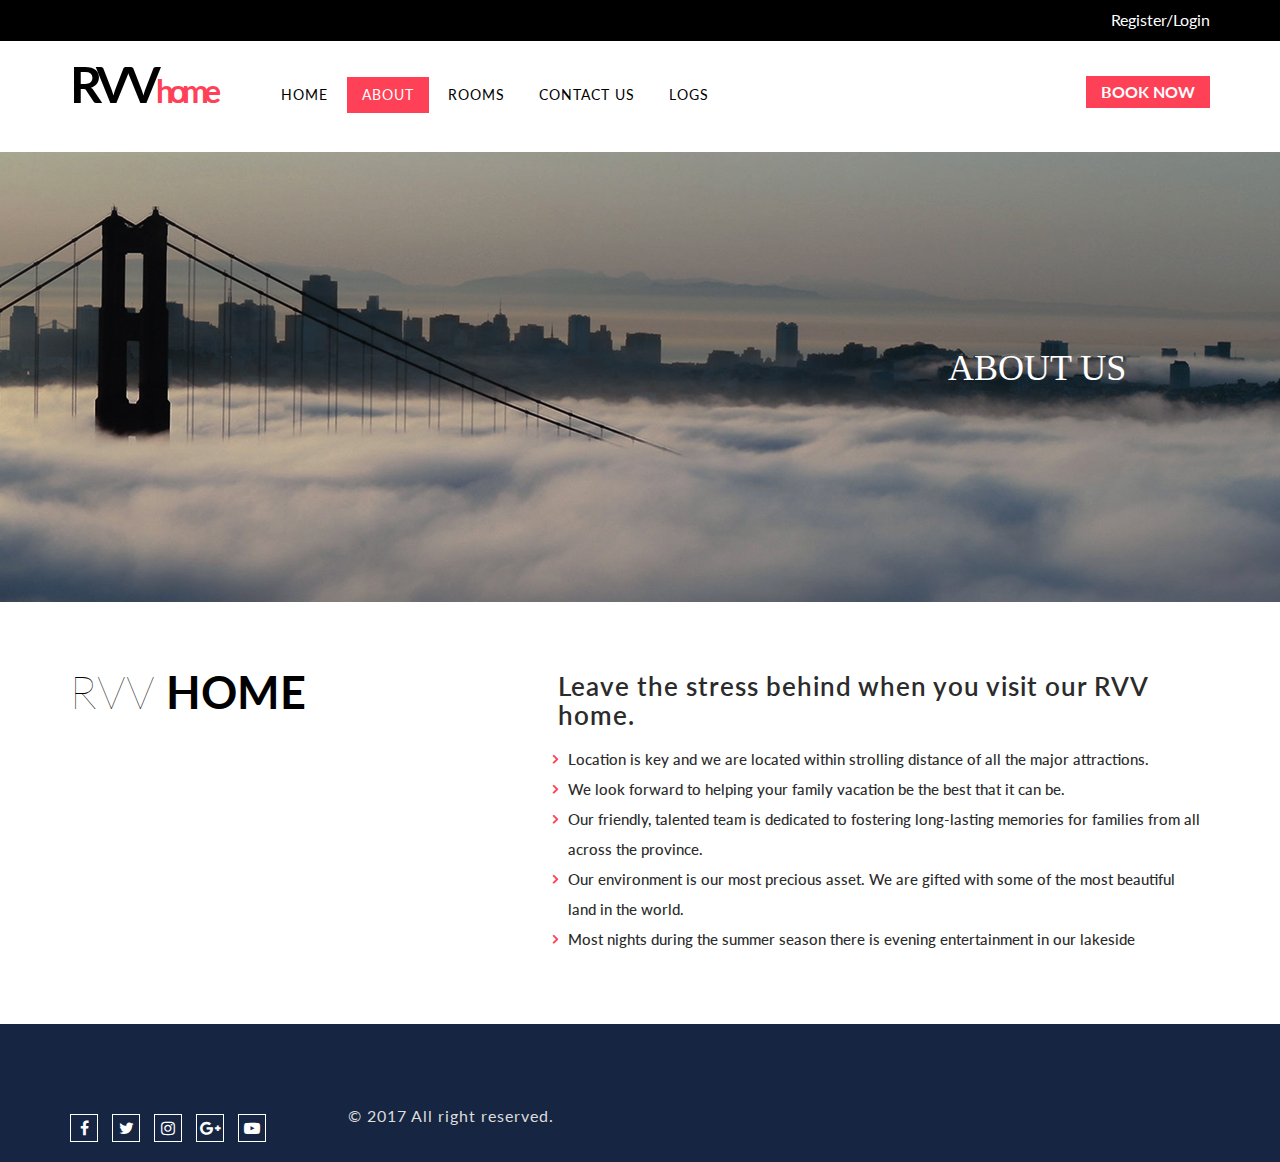
==== about.html @ ca2b0cf4 "first commit" ====
<!DOCTYPE html>
<html lang="en">
    <head>
        <meta charset="utf-8">
        <meta http-equiv="X-UA-Compatible" content="IE=edge">
        <meta name="viewport" content="width=device-width, initial-scale=1.0">
        <link rel="icon" href="images/icons/favicon.png"/>
        <title>RVV home</title>

        <!-- Bootstrap core CSS -->
        <link href="css/bootstrap.min.css" rel="stylesheet">
        <link href="font-awesome/css/font-awesome.min.css" rel="stylesheet" type="text/css" />
        <!-- Custom styles for this template -->
        <link href="css/style.css" rel="stylesheet">
        <link href="fonts/antonio-exotic/stylesheet.css" rel="stylesheet">

        <link href="css/responsive.css" rel="stylesheet">
        <script src="js/jquery.min.js" type="text/javascript"></script>
        <script src="js/bootstrap.min.js" type="text/javascript"></script>

        <script src="js/custom.js" type="text/javascript"></script>
    </head>
    <body>
        <div id="page">
            <!---header top---->
            <div class="top-header">
                <div class="container">
                    <div class="row">
                        <div class="col-md-6">

                        </div>
                        <div class="col-md-6"><div class="social-grid">
                            <ul class="list-unstyled text-right">
                                <li><a href="registration.html">Register/Login</a></li>

                            </ul>
                        </div></div>
                    </div>
                </div>
            </div>
            <!--header--->
            <header class="header-container">
                <div class="container">
                    <div class="top-row">
                        <div class="row">
                            <div class="col-md-2 col-sm-6 col-xs-6">
                                <div id="logo">
                                    <!--<a href="index.html"><img src="images/logo.png" alt="logo"></a>-->
                                    <a href="index.html"><span>RVV</span>home</a>
                                </div>                       
                            </div>
                            <div class="col-sm-6 visible-sm">
                                <div class="text-right"><button type="button" class="book-now-btn" onclick="booknow()">Book Now</button></div>
                            </div>
                            <div class="col-md-8 col-sm-12 col-xs-12 remove-padd">
                                <nav class="navbar navbar-default">
                                    <div class="navbar-header page-scroll">
                                        <button data-target=".navbar-ex1-collapse" data-toggle="collapse" class="navbar-toggle" type="button">
                                            <span class="sr-only">Toggle navigation</span>
                                            <span class="icon-bar"></span>
                                            <span class="icon-bar"></span>
                                            <span class="icon-bar"></span>
                                        </button>

                                    </div>
                                    <div class="collapse navigation navbar-collapse navbar-ex1-collapse remove-space">
                                        <ul class="list-unstyled nav1 cl-effect-10">
                                            <li><a data-hover="Home" href="index.html"><span>Home</span></a></li>
                                            <li><a data-hover="About"  class="active"><span>About</span></a></li>
                                            <li><a data-hover="Rooms" href="rooms.html"><span>Rooms</span></a></li>
                                            <li><a data-hover="Contact Us" href="contact.html"><span>contact Us</span></a></li>
                                            <li><a data-hover="Logs" href="logs.html"><span>Logs</span></a></li>
                                        </ul>
                                    </div>
                                </nav>
                            </div>
                            <div class="col-md-2  col-sm-4 col-xs-12 hidden-sm">
                                <div class="text-right"><button type="button" class="book-now-btn" onclick="booknow()">Book Now</button></div>
                            </div>
                        </div>
                    </div>
                </div>
            </header>

            <!--end-->
            <section class="image-head-wrapper" style="background-image: url('images/banner3.jpg');">
                <div class="inner-wrapper">
                    <h1>About us</h1>
                </div>
            </section>
            <div class="clearfix"></div>


            <section class="about-block">
                <div class="container">
                    <div class="row">
                        <div class="col-md-5 about-left">
                            <p>RVV <label>Home</label></p>
                        </div>
                        <div class="col-md-7 about-right">
                            <h3>Leave the stress behind when you visit our RVV home.</h3>
                            <ul class="list-unstyled list-inline">
                                <li>Location is key and we are located within strolling distance of all the major attractions.</li>
                                <li>We look forward to helping your family vacation be the best that it can be.</li>
                                <li>Our friendly, talented team is dedicated to fostering long-lasting memories for families from all across the province.</li>
                                <li>Our environment is our most precious asset.  We are gifted with some of the most beautiful land in the world.</li>
                                <li>Most nights during the summer season there is evening entertainment in our lakeside</li>
                            </ul>
                        </div>
                    </div>
                    <div class="clearfix"> </div>
                </div>
            </section>

            <footer>
                <div class="container">
                    <div class="row">
                        <div class="col-md-3 col-sm-6 col-xs-12 width-set-50">
                            <div class="footer-details">

                                <div class="footer-social-icon">
                                    <a href="#"><i class="fa fa-facebook"></i></a>
                                    <a href="#"><i class="fa fa-twitter"></i></a>
                                    <a href="#"><i class="fa fa-instagram"></i></a>
                                    <a href="#"><i class="fa fa-google-plus"></i></a>
                                    <a href="#"><i class="fa fa-youtube-play"></i></a>
                                </div>

                            </div>
                        </div>
                    </div>

                    <div class="copyright">
                        &copy; 2017 All right reserved.
                    </div>

                </div>
            </footer>

            <!--back to top--->
            <a style="display: none;" href="javascript:void(0);" class="scrollTop back-to-top" id="back-to-top">
                <span><i aria-hidden="true" class="fa fa-angle-up fa-lg"></i></span>
                <span>Top</span>
            </a>

        </div>
    </body>
</html>
---- css/style.css ----
@import url('https://fonts.googleapis.com/css?family=Lato:400,700,900');

html, body {
    height: 100%;
    margin: 0;
    padding: 0;
}
body {
    background-color: #fff;
    color: #2b2b2b;
    /*font-family: 'Cabin', sans-serif;*/
    font-family: 'Lato', sans-serif;
    font-size: 14px;
    line-height: 16px;
    min-width: 320px;
    /*overflow: hidden;*/
    width: 100%;
}

* {
    margin: 0;
    padding: 0;
}
h1,h2,h3,h4,h5,h6,p{
    margin: 0
}

html, html a {
    -webkit-font-smoothing: antialiased;
    text-shadow: 1px 1px 1px rgba(0,0,0,0.004);

}
a, button {
    text-decoration: none;
    cursor: pointer;
}
a{
    color: #2b2b2b;
}
a, a:hover, a:focus, button:hover, button:focus {
    outline: 0 none !important;
    text-decoration: none;
}
a:focus ,a:hover{
    color: #ff4157;
}
ul{
    margin: 0;
    padding: 0;
}
#page{
    overflow: hidden;
}
.remove-padd{
    padding-left: 0;
    padding-right: 0;
}
.offspace-15{
    margin-top: 15px;
}
.offspace-45{
    margin-top: 45px;
}
/*top header*/
.top-header {
    background: #000 none repeat scroll 0 0;
    padding: 12px 0;
}
.social-grid li a {
    color: #fff;
    display: inline-block;
    font-size: 16px;
    text-align: center;
}
.social-grid li a:hover{
    color: #ff4157;
}
.social-grid li + li{
    margin-left: 25px;
}
.info-block{
    color: #fff;
}
.info-block .fa {
    margin-right: 15px;
}
/*navbar*/
.navbar-default {
    background-color: rgba(0,0,0,0);
    border-color: rgba(0,0,0,0);
}
.navbar{
    min-height: 35px;
    margin-bottom: 0;
}
.navigation .nav1 li {
    display: inline;
    position: relative;
}

/*carousel*/
#myCarousel1 .carousel-caption {
    bottom: auto;
    color: #fff;
    left: 50%;
    position: absolute;
    right: auto;
    text-align: center;
    text-shadow: 0 1px 2px rgba(0, 0, 0, 0.6);
    top: 50%;
    transform: translate(-50%, -50%);
    width: 100%;
    z-index: 0;
}
#myCarousel1 .carousel-caption h1 {
    color: #fff;
    font-family: "exotc350_dmbd_btdemi-bold";
    font-size: 85px;
    letter-spacing: 2px;

    text-transform: capitalize;
}

/*common*/
.service-block, .gallery-block, .vacation-offer-block, .resort-overview-block, .blog-block, .blog-block-slider, .about-block, .contact-block, .blog{
    padding: 70px 0 0 0;
}

/*social link*/
.social-grid ul li{
    display: inline;
}
.top-row{
    padding: 35px 0;
}
#logo > a {
    color: #ff4157;
    font-size: 32px;
    font-weight: 700;
    letter-spacing: -5px;
}
#logo > a span {
    color: #000;
    font-size: 50px;
}
.book-now-btn {
    background: #ff4157 none repeat scroll 0 0;
    border: medium none;
    color: #fff;
    font-size: 16px;
    font-weight: 700;
    letter-spacing: 0;
    padding: 8px 15px;
    text-transform: uppercase;
}
.book-now-btn:hover, .vacation-offer-details .btn.btn-default:hover{
    background: #162541;
}

.cl-effect-10 a::before, .cl-effect-10 a.active::before {
    background: #ff4157;
    color: #fff;
    content: attr(data-hover);
    height: 100%;
    left: 0;
    padding: 10px 15px;
    position: absolute;
    top: 0;
    transition: transform 0.3s ease 0s;
    width: 100%;
    z-index: -1;
}
.cl-effect-10 a.active::before{
    z-index: 1;

}
.cl-effect-10 a:hover span, .cl-effect-10 a:focus span {
    transform: translateX(100%);
}
.cl-effect-10 a:hover::before, .cl-effect-10 a:focus::before {
    transform: translateX(0%);
}
.cl-effect-10 a.active{
    color: #ff;
}
.cl-effect-10 {
    position: relative;
    z-index: 1;
}
.cl-effect-10 a {
    overflow: hidden;
    color: #000;
    display: inline-block;
    font-size: 14px;
    font-weight: 400;
    letter-spacing: 1px;
    /*margin: 15px 25px;*/
    outline: none;
    position: relative;
    text-decoration: none;
    text-transform: uppercase;
}
.cl-effect-10 a span {
    background: #fff none repeat scroll 0 0;
    display: block;
    padding: 10px 15px;
    transition: transform 0.3s ease 0s;
}
/*service block*/
.service-image {
    border: 2px solid #ddd;
    border-radius: 50%;
    display: inline-block;
    padding: 35px;
    background: #ddd;
}
.service-details h4 {
    font-size: 18px;
    font-weight: 500;
    letter-spacing: 1px;
    margin-top: 55px;
    text-transform: uppercase;
}
.gallery-front .gallery-image {
    position: relative;
    max-width: 263px;
    margin-right: auto;
    margin-left: auto;
}
.instagram-images .gallery-image{
    max-width: 171px;
    margin-left: auto;
    margin-right: auto;
    position: relative;
}
.gallery-image .overlay {
    background-color: rgba(0, 0, 0, 0.5);
    height: 100%;
    left: 0;
    opacity: 0;
    overflow: hidden;
    position: absolute;
    top: 0;
    transition: all 0.4s ease-in-out 0s;
    width: 100%;
}
.gallery-image:hover .overlay {
    opacity: 1;
}
.gallery-image:hover p {
    bottom: 50px;
}
.overlay .info > i {
    color: #fff;
    font-size: 25px;
}


.overlay p {
    bottom: 0;
    font-size: 17px;
    font-weight: 600;
    left: 25%;
    letter-spacing: 2px;
    position: absolute;
    text-transform: uppercase;
    transition: bottom 0.9s ease 0s;
}
.overlay p a{
    color: #fff;
}
.overlay p a:hover{
    color: #ff4157;
}


.image img {
    margin-left: auto;
    margin-right: auto;
}
.product-desc-side {
    display: flex;
    flex-direction: column;
    font-size: 14px;
    height: 278px;
    justify-content: center;
    letter-spacing: 0.5px;
    line-height: 20px;
    padding: 0 0 0 30px;
    text-align: left;
}
.product-desc-side h3 {
    border-bottom: 1px dashed #ddd;
    font-size: 22px;
    font-weight: 600;
    letter-spacing: 2px;
    padding-bottom: 10px;
    position: relative;
    text-transform: uppercase;
}
.product-desc-side h3::before {
    background: #ff4157;
    bottom: -1px;
    content: "";
    height: 2px;
    left: 0;
    position: absolute;
    width: 35px;
    transition: width 0.9s;
}
.product-desc-side:hover h3:before{
    width: 100%;
}
.product-desc-side > p {
    margin: 22px 0;
}
.links > a , .event-blog-details a.btn-default{
    border: 1px solid;
    display: inline-block;
    padding: 6px 8px;
    text-transform: uppercase;
    border-radius: 0;
}
.links > a:hover, .event-blog-details a.btn-default:hover{
    background: #ff4157;
    border-color: #ff4157;
    color: #fff;
}
.side-A .product-desc-side {
    padding: 0;
}

/*footer*/
footer {
    background: #162541 none repeat scroll 0 0;
    color: #ddd !important;
    margin-top: 70px;
    padding: 50px 0 20px;
}
.footer-details > h4 {
    font-size: 22px;
    font-weight: 600;
    letter-spacing: 2px;
    margin-bottom: 55px;
    text-transform: uppercase;
    color: #fff;
}
footer a{
    color: #fff;
}
.footer-contact-list i {
    color: #ff4157;
    float: left;
    margin-right: 10px;
}
.footer-contact-list p {
    overflow: hidden;
    line-height: 21px;
}
.footer-contact-list li {
    font-size: 14.5px;
    letter-spacing: 1px;
}
.footer-contact-list li + li {
    margin-top: 30px;
}
.footer-links li + li{
    margin-top: 15px;
}
.footer-links li {
    font-size: 14.5px;
    letter-spacing: 1px;
    text-transform: capitalize;
}
.footer-links li.active a{
    color: #ff4157;
}
.footer-social-icon {
    margin-top: 40px;
}
.footer-social-icon > a {
    border: 1px solid;
    display: inline-block;
    font-size: 16px;
    height: 28px;
    text-align: center;
    width: 28px;
}
.footer-social-icon > a i {
    line-height: 26px;
}
.footer-social-icon > a + a {
    margin-left: 10px;
}


/*carousel*/
.carousel-control.left, .carousel-control.right {
    background-image: none;
}
.carousel-control {
    opacity: 1;
}
#myCarousel2 .carousel-indicators li {
    background-color: #000;
    border: 1px solid #000;
    width: 140px;
}
#myCarousel2 .carousel-indicators .active {
    background-color: #ff4157;
    border-color: #ff4157;
    width: 140px;
}
#myCarousel2 .carousel-indicators {
    bottom: -55px;
}
#myCarousel2 .carousel-indicators li + li {
    margin-left: 15px;
}
.carousel-control {
    top: 50%;
}
.carousel-control:focus, .carousel-control:hover {
    opacity: 1;
}
#myCarousel1 .carousel-indicators .active{
    background: #ff4157;
    border-color: #ff4157;
}
/*back to top*/
#back-to-top {
    background: #ff4157;
    bottom: 40px;
    color: #fff;
    padding: 10px;
    position: fixed;
    right: 0;
    text-align: center;
    z-index: 9999;
    font-weight: 600;
    letter-spacing: 1px;
}
#back-to-top:hover{
    background: #c01b21;
}
#back-to-top > span {
    display: block;
}
/*navbar toggle*/
.navbar-toggle {
    background: #000;
    border: medium none;
    border-radius: 0;
    margin-top: -36px;
}
.navbar-toggle:hover, .navbar-default .navbar-toggle:focus, .navbar-default .navbar-toggle:hover {
    background: #ff4157 !important;
}
.navbar-default .navbar-toggle .icon-bar{
    background-color: #fff;
}
/*copyright*/
.copyright {
    font-size: 16px;
    letter-spacing: 1px;
    margin-top: -34px;
    text-align: left;
}

.copyright > a{
    color: #ff4157;
    font-weight: 600;
    font-size: 18px;
}
.copyright > a:hover{
    color: #fff;
}
/*rooms page*/
.bg-set-col{
    background: rgba(0,0,0,0.25);
    padding: 50px 0;
}
/*about page*/
.about-left p {
    color: #000000;
    font-size: 45px;
    font-weight: 100;
    line-height: 40px;
    text-transform: uppercase;
    width: 76%;
}
.about-right h3 {
    font-size: 26px;
    font-weight: 600;
    letter-spacing: 1px;
    margin-bottom: 15px;
}
.about-right > p {
    font-size: 15px;
    letter-spacing: 0.5px;
    line-height: 22px;
    margin-bottom: 15px;
}
.about-right li {
    position: relative;
    font-size: 14.8px;
    font-weight: 500;
    line-height: 30px;
    padding-left: 15px;
}

.about-right li:before{
    content: '';
    position: absolute;
    left: 0;
    top: 0;
    font-family: 'fontawesome';
    color: #ff4157;
    font-weight: 600;
}
.about-right span {
    color: #000;
    display: block;
    font-size: 20px;
    line-height: 24px;
    margin-top: 20px;
}
/*contact*/
/*contact*/
.contact-left-block > h3 , .contact-form > h3{
    color: #000;
    font-size: 25px;
    font-weight: 600;
    margin-bottom: 14px;
    text-transform: capitalize;
}
.contact-left-block > h3 > span, .contact-form > h3 > span{
    color: #ff4157;
}
.contact-left-block > p {
    color: #000;
    font-size: 15px;
    letter-spacing: 1px;
    line-height: 20px;
    margin-bottom: 15px;
}
.contact-left-block > p i {
    background: #ff4157 none repeat scroll 0 0;
    border-radius: 50%;
    color: #fff;
    height: 30px;
    line-height: 28px;
    text-align: center;
    width: 30px;
    font-size: 14px;
}
.contact-form form {
    margin-top: 15px;
}
.contact-form form .form-control {
    margin-bottom: 15px;
}
.form-control {
    border-radius: 0;
}
.submit-btn, .read-more-btn {
    background: rgba(0, 0, 0, 0) none repeat scroll 0 0;
    border: 1px solid;
    display: inline-block;
    font-size: 15px;
    font-weight: 600;
    letter-spacing: 1px;
    margin-top: 15px;
    padding: 6px 15px;
    text-transform: uppercase;
}
.submit-btn:hover, .read-more-btn:hover{
    background: #ff4157;
    border-color: #ff4157;
    color: #fff;
}
.contact-form form textarea{
    min-height: 140px;
}
.offspace-70{
    margin-top: 70px;
}
.hover-effect .gallery-image-list:hover img, .hover-effect .grid-item:hover img {
    animation: 1.5s ease 0s normal none 1 running flash;
    opacity: 0.6;
}

.user-info{
    margin-bottom: 15px;
}
.user-info > a{
    color: #ff4157;
}
.user-info > a:hover{
    color: #333;
}
.comment-form input, .comment-form textArea {
    margin-top: 15px;
}
.comment-form textArea{
    height: 140px;
}
.blog-list h4, .blog-list1 h4 {
    border-bottom: 2px solid #ff4157;
    font-size: 18px;
    font-weight: 600;
    letter-spacing: 1px;
    margin-bottom: 25px;
    margin-top: 20px;
    padding-bottom: 10px;
    text-transform: uppercase;
}
.blog-list ul li {
    border-bottom: 1px dashed #ddd;
    list-style: outside none none;
}
.blog-list li a {
    display: block;
    font-size: 14px;
    margin: 12px 0;
}
.blog-list li i {
    margin-right: 5px;
}
.blog-text p{
    margin-top: 15px;
}
.blog-text .link {
    font-size: 12.5px;
    font-weight: 600;
    letter-spacing: 0.5px;
}
.offspace-30{
    margin-top: 30px;
}
/*single page image*/
.image-head-wrapper {
    background: rgba(0, 0, 0, 0) url("../images/inner-banner.png") no-repeat scroll center top;
    height: 450px;
    position: relative;
}
.inner-wrapper {
    color: #fff;
    left: 70%;
    position: relative;
    text-align: right;
    text-transform: uppercase;
    top: 50%;
    transform: translate(-70%, -70%);
    width: 60%;
}
.inner-wrapper h1{
    font-family: "exotc350_dmbd_btdemi-bold";
}



.animated.flipInX {
    display: block;
    position: relative;
}

table {
    font-family: arial, sans-serif;
    border-collapse: collapse;
    width: 100%;
}

td, th {
    border: 1px solid #dddddd;
    text-align: left;
    padding: 8px;
}

tr:nth-child(even) {
    background-color: #dddddd;
}
---- css/responsive.css ----
@media (max-width: 1199px) {
    .remove-space{
        padding-left: 0px;
        padding-right: 0px;
    }
    .cl-effect-10 a span, .cl-effect-10 a::before, .cl-effect-10 a.active::before{
        padding-left: 12px;
        padding-right: 12px;
    }
}
@media (min-width: 992px) and (max-width: 1199px) {
    #logo > a span{
        font-size: 40px;
    }
    #logo > a{
        font-size: 28px;
    }
}

@media (min-width: 768px) and (max-width: 991px) {
    .navbar-default {
        margin-top: 30px;
        text-align: center;
    }

    .service-details h4, .overlay p{
        font-size: 16px;
    }
    .overlay p {
        left: 11%;
    }
    .gallery-image:hover p {
        bottom: 30px;
    }
    .resort-overview-block .row > div:nth-child(1) {
        margin-top: 0;
    }
    .resort-overview-block .row > div:nth-child(2n+1) {
        margin-top: 20px;
    }
    .blog-box{
        padding: 45px;
    }
    footer .row > div:nth-child(3) {
        margin-top: 30px;
    }
}

@media (max-width: 991px) {
    .service-block .row {
        padding: 0 15px;
    }
    .service-block .row > div {
        padding-left: 0;
        padding-right: 0;
    }
    .vacation-offer-details h4{
        font-size: 17px;
        line-height: 22px;
    }
    .vacation-offer-bgbanner::before{
        left: -40%;
    }
    .vacation-offer-details > h1{
        font-size: 23px;
    }
    .view-set-block {
        width: 100%;
    }
    .side-in-image {
        float: unset;
        width: auto;
    }
    .about-left p{
        font-size: 40px;
    }
    .about-right h3{
        margin-top: 20px;
    }
}

@media (max-width: 767px) {
    .navigation .nav1 li{
        display: block;
    }
    .cl-effect-10{
        padding-left: 15px;
    }
    #myCarousel1 .carousel-inner img{
        height: 280px !important;
    }
    #myCarousel1 .carousel-caption h1{
        font-size: 40px;
    }
    .carousel-control img{
        max-width: 24px;
    }
    .service-details h4 {
        font-size: 14px;
        letter-spacing: 0;
        margin-top: 25px;
    }
    .mt-25 {
        margin-top: 25px;
    }
    .gallery-front .gallery-image {
        margin-left: auto;
        margin-right: auto;
        /*max-width: 278px;*/
        position: relative;
        text-align: center;
        margin-bottom: 30px;
    }
    .vacation-offer-bgbanner{
        padding: 45px 0px;
    }
    .vacation-offer-details > h1{
        font-size: 20px;
    }
    .vacation-offer-details h4 {
        font-size: 15px;
        line-height: 20px;
    }
    .vacation-offer-details .btn.btn-default{
        padding: 6px 9px;
        font-size: 14px;
    }
    .side-A, .side-B{
        float: none;
        width: 100%;
    }
    .product-desc-side{
        padding-left: 0;
    }
    .product-desc-side h3{
        font-size: 18px;
    }
    .links > a, .event-blog-details button{
        padding: 3px 6px;
    }
    .blog-box, .blog-view-box{
        padding: 25px 15px;
    }
    .blog-box > p {
        font-size: 15px;
        letter-spacing: 1px;
        line-height: 22px;
        padding: 10px 30px;
    }
    #myCarousel2 .carousel-indicators li, #myCarousel2 .carousel-indicators .active{
        width: 50px;
    }
    .event-blog-details > h4{
        font-size: 17px;
        letter-spacing: 1px;
    }
    .event-blog-image {
        margin-bottom: 20px;
    }
    .event-blog-details h5 a i {
        margin: 0 5px;
    }
    .event-blog-details h5 > a {
        margin-left: 0;
    }
    .event-blog-details > p {
        font-size: 13.5px;
        line-height: 22px;
        margin: 20px 0;
    }
    footer {
        border-top: 1px dashed #ddd;
        margin-top: 40px;
        padding: 0px 0 20px;
    }
    .footer-details > h4{
        font-size: 18px;
        letter-spacing: 1px;
        margin-bottom: 35px;
        margin-top: 35px;
    }
    .footer-contact-list li + li {
        margin-top: 20px;
    }
    .footer-links li + li {
        margin-top: 10px;
    }
    .copyright > a{
        display: block;
        margin-top: 8px;
    }
    .image-head-wrapper{
        height: 240px;
    }
    .about-left p{
        font-size: 30px;
        line-height: 26px;
    }
    .about-right h3{
        font-size: 21px;
    }
    .about-right span{
        font-size: 18px;
    }
    .overlay .info > i{
        font-size: 15px;
    }
}

@media (min-width: 600px) and (max-width: 767px) {
    #myCarousel1 .carousel-inner img{
        height: 360px !important;
    }
    #myCarousel1 .carousel-caption h1{
        font-size: 55px;
    }
    .carousel-control img{
        max-width: 28px;
    }
    .service-details h4 {
        font-size: 16px;
        letter-spacing: 1px;
    }
    .view-set-block .col-xs-12, .width-set-50 {
        width: 50%;
    }
    .side-in-image {
        width: auto !important;
    }
    .image-head-wrapper{
        height: 300px;
    }
    .overlay .info > i{
        font-size: 20px;
    }
}

@media (min-width: 480px) and (max-width: 767px) {
    .gallery-block .col-xs-12 {
        width: 50%;
    }
}
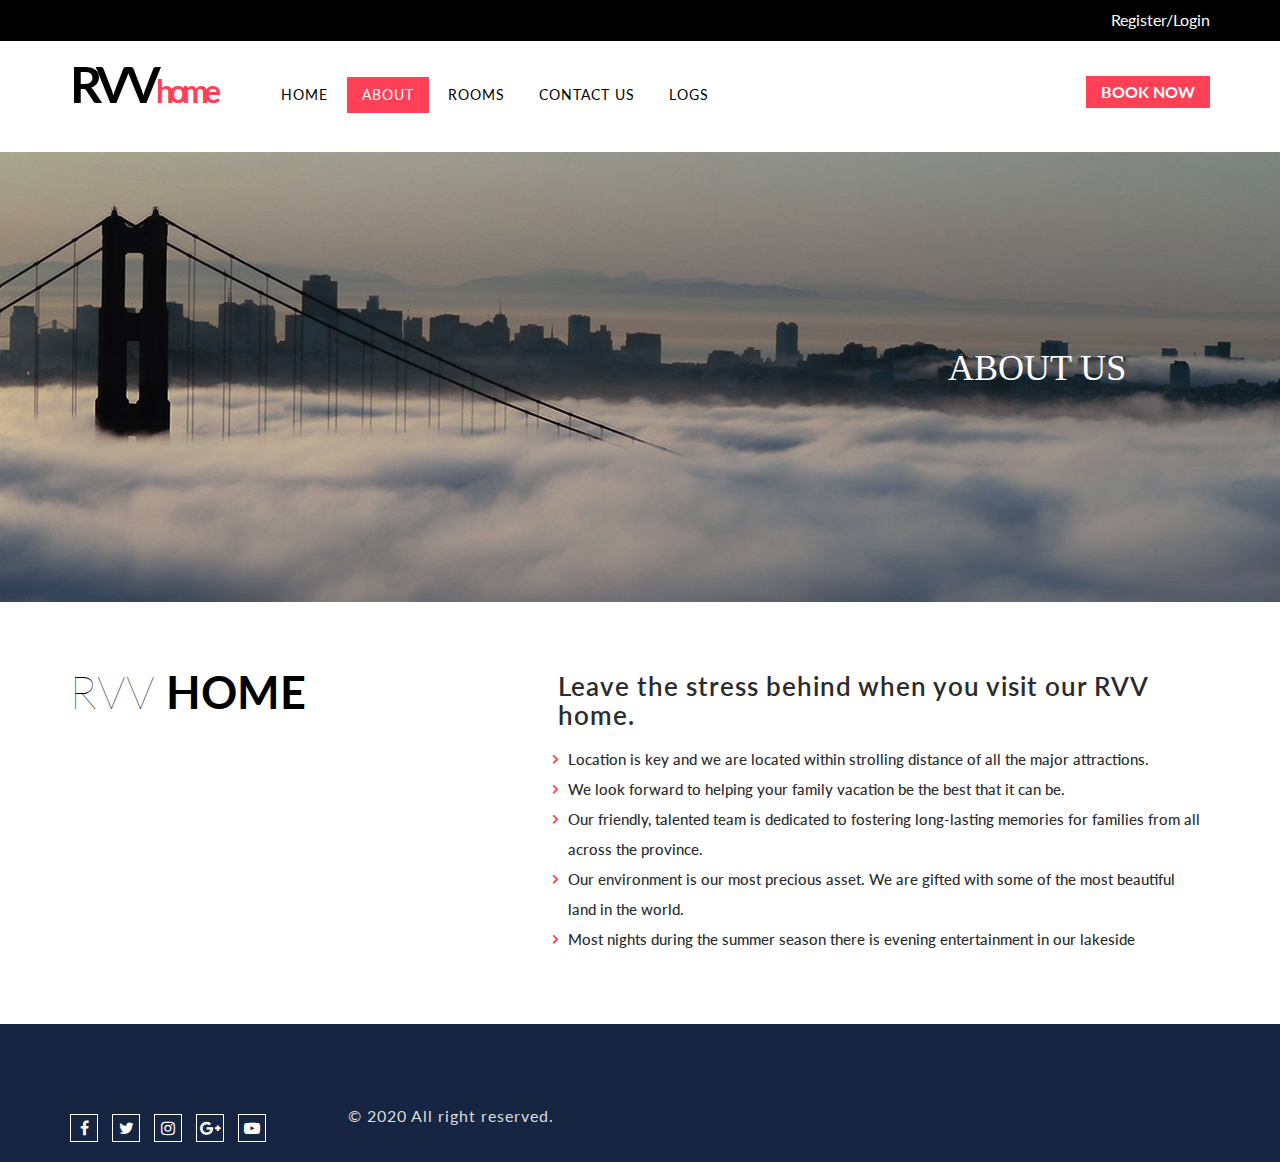
==== commit 2ba1be94: "changed 2017 to 2020" ====
--- a/about.html
+++ b/about.html
@@ -131,7 +131,7 @@
                     </div>
 
                     <div class="copyright">
-                        &copy; 2017 All right reserved.
+                        &copy; 2020 All right reserved.
                     </div>
 
                 </div>
